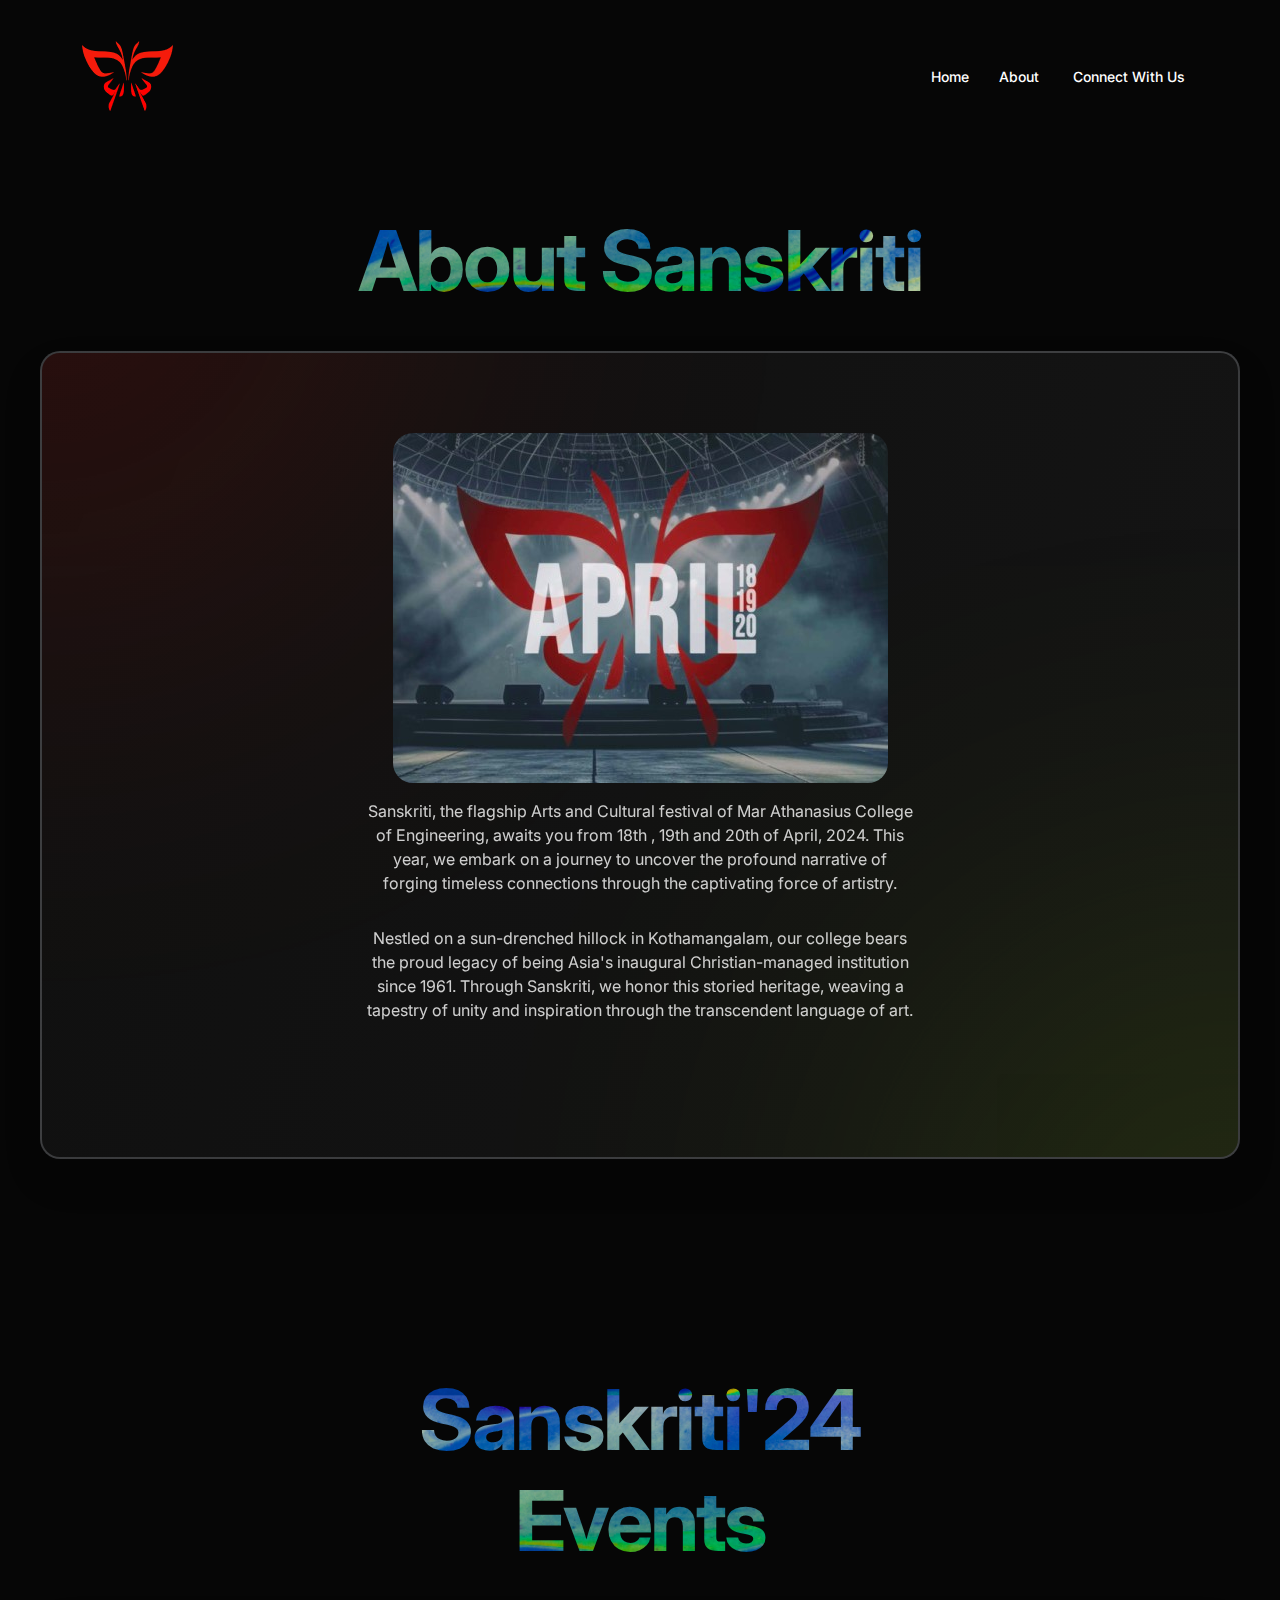
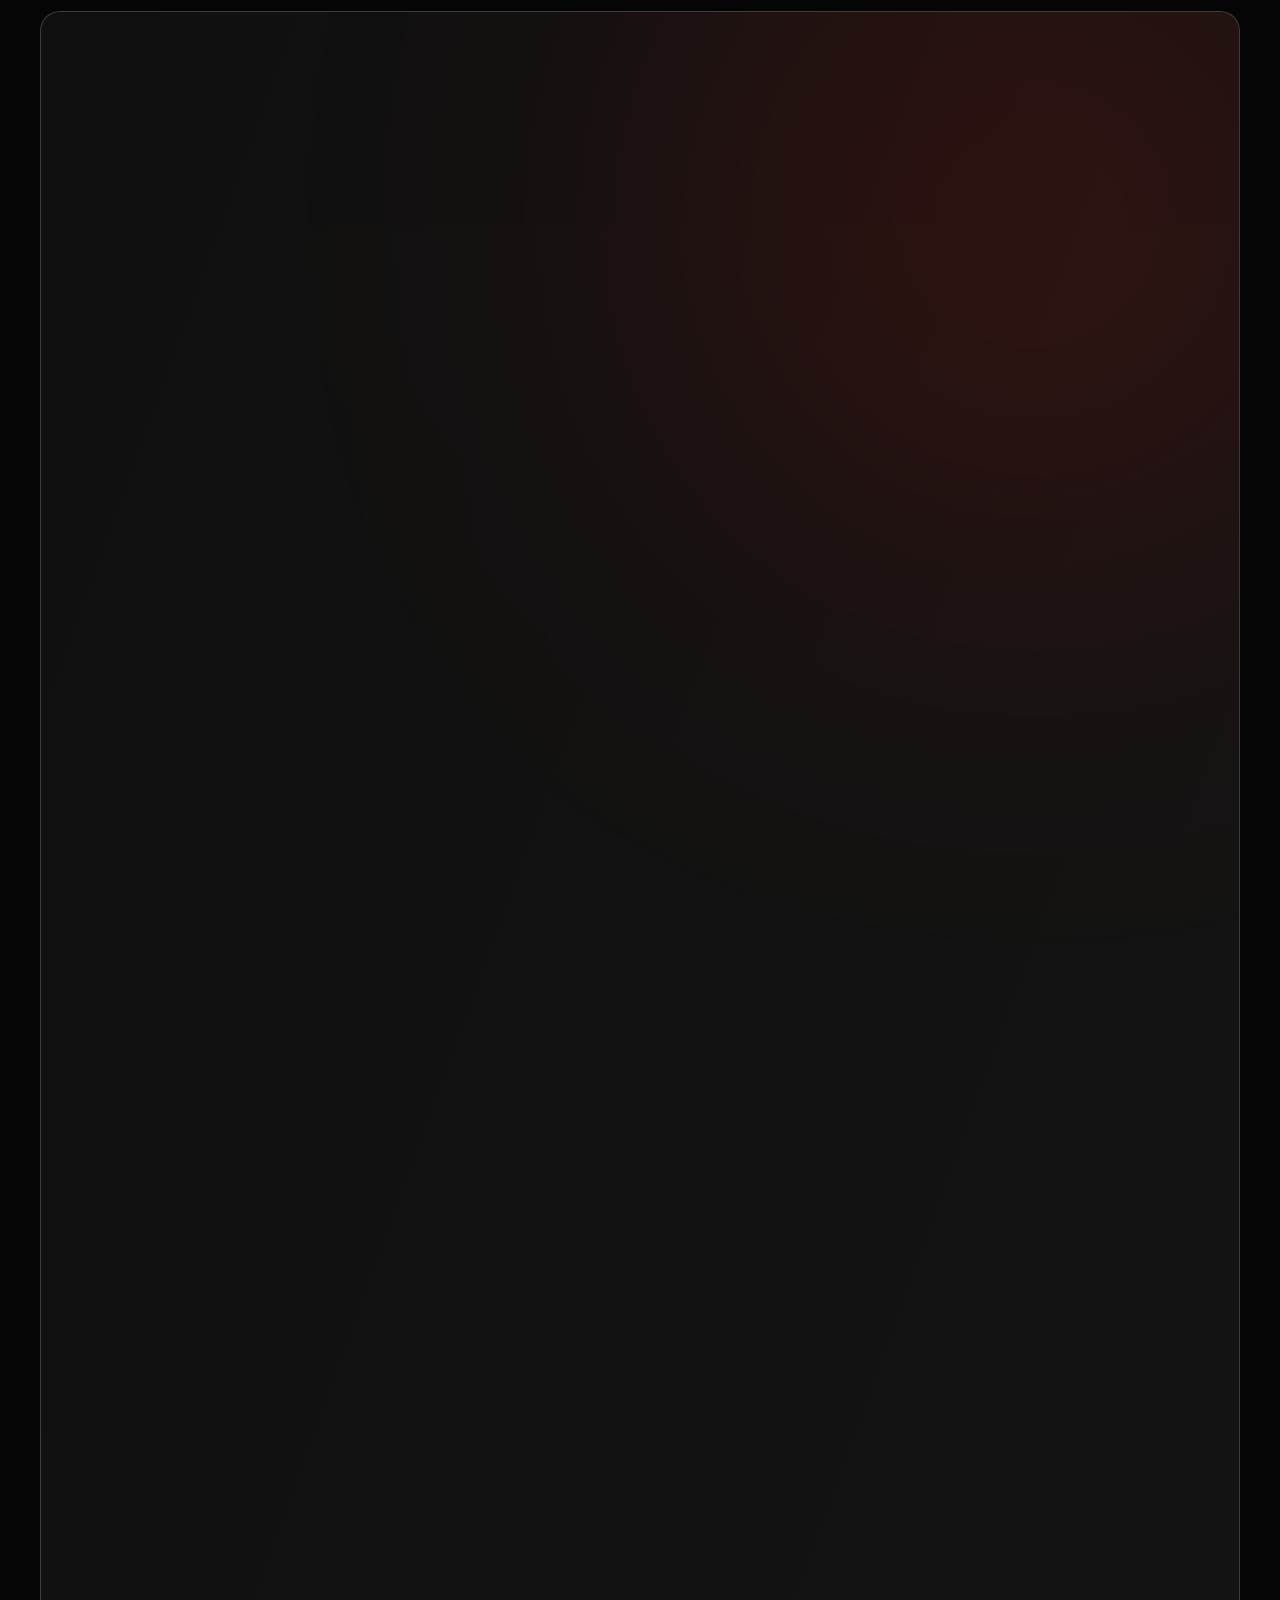
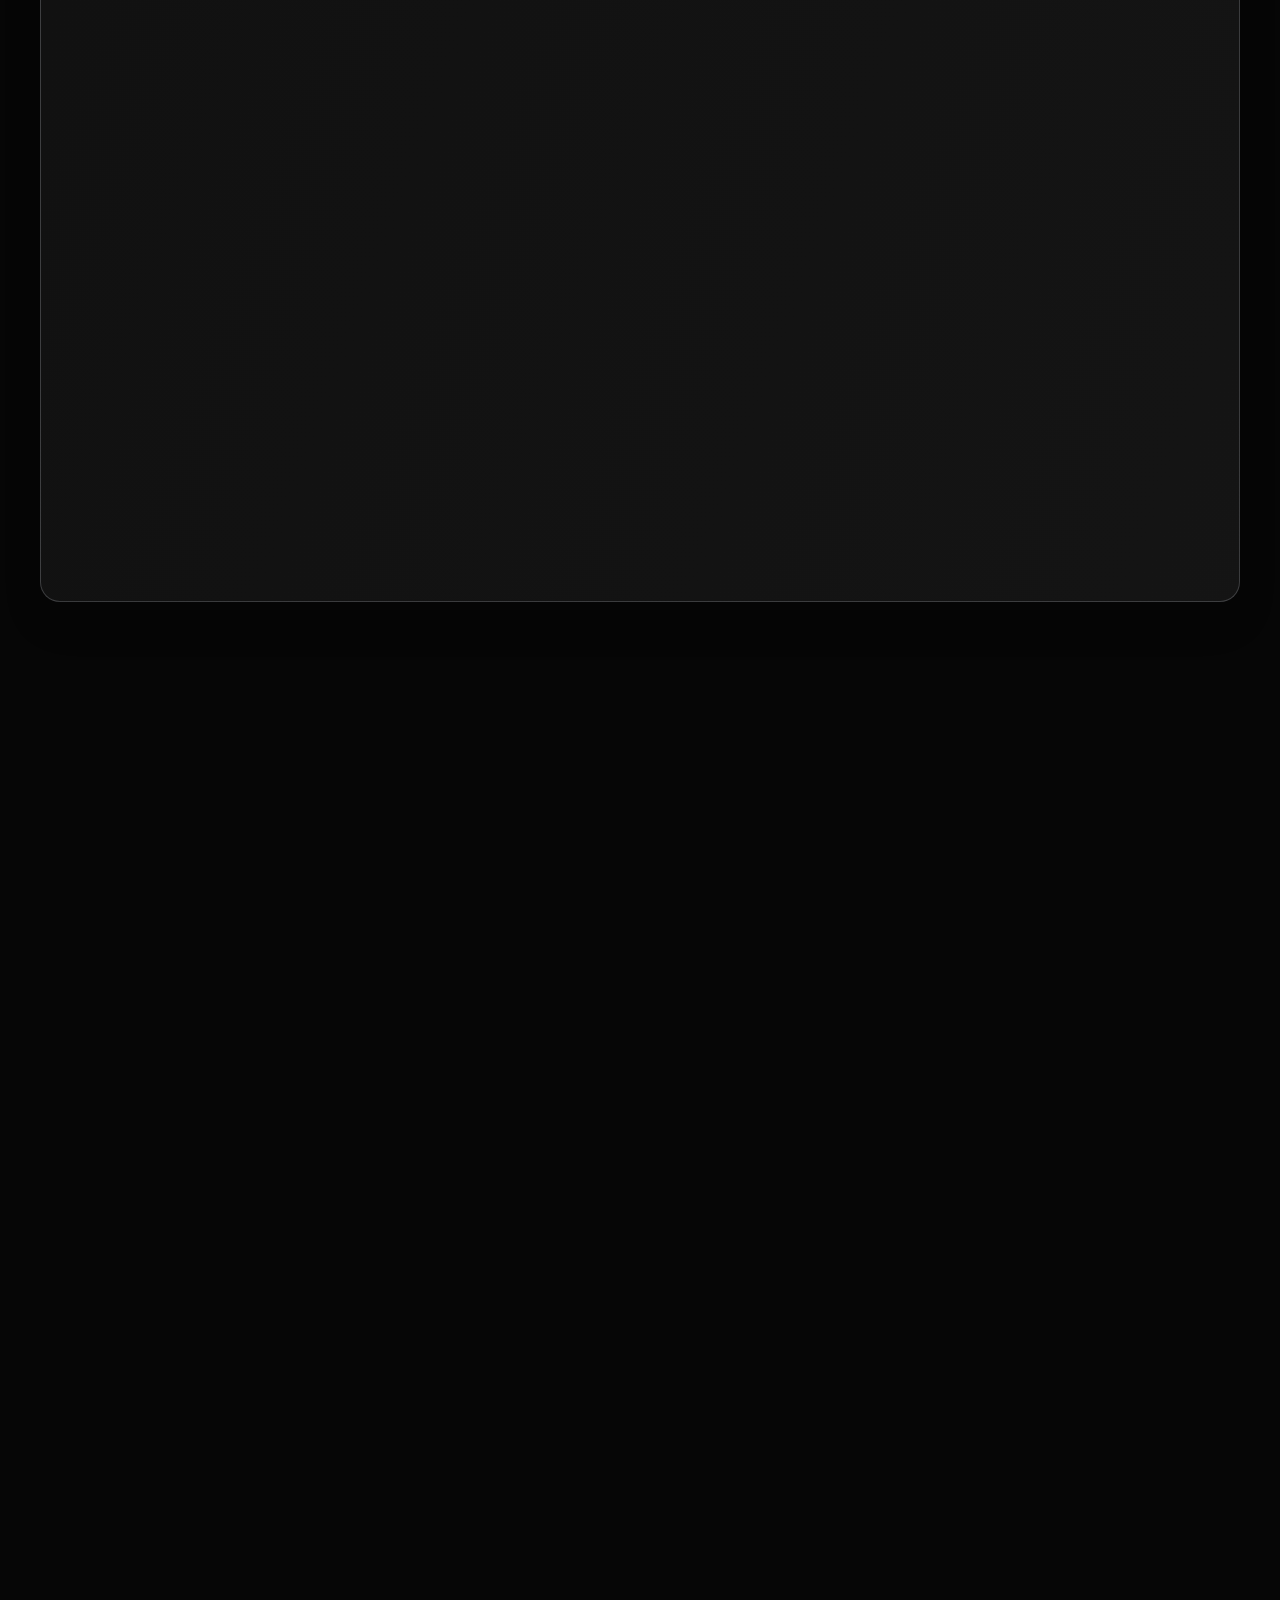
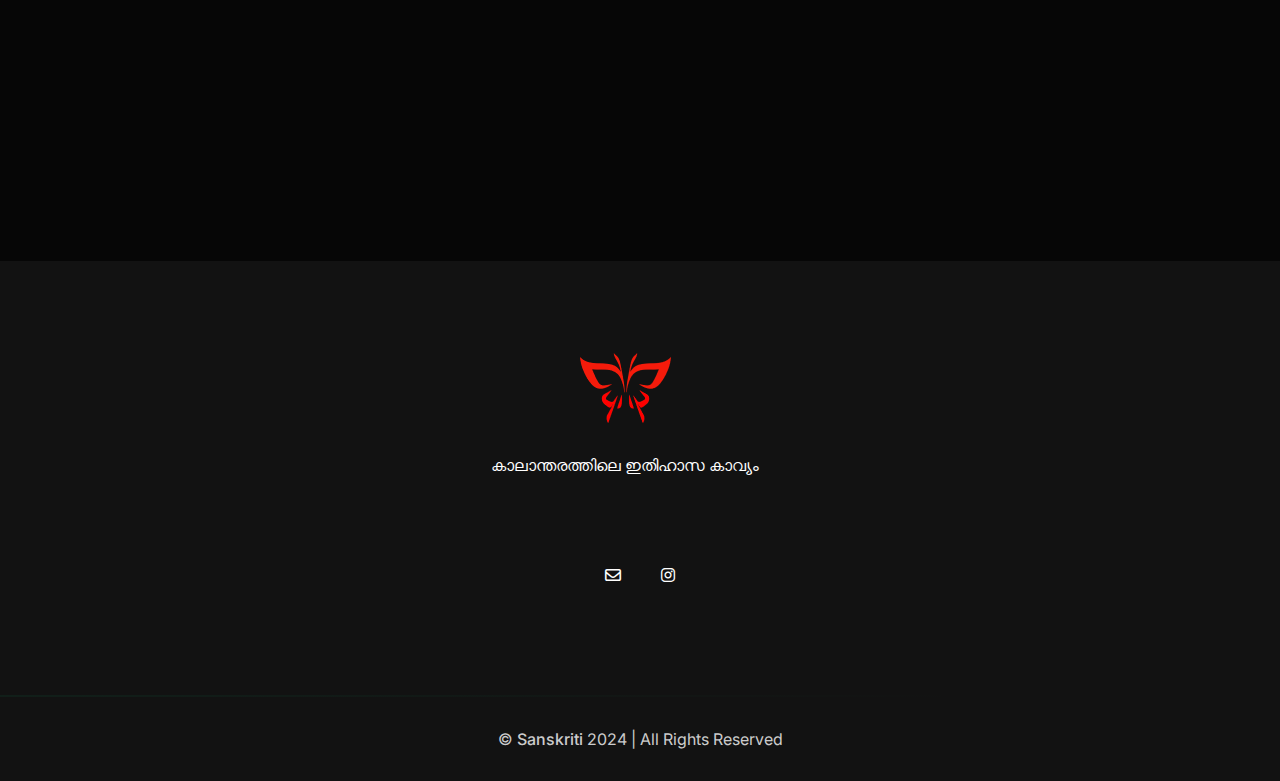
==== events/index.html @ dd490fbf "update alai" ====
<!DOCTYPE html><html dir="ltr" lang="zxx"><head>
    <meta name="viewport" content="width=device-width,initial-scale=1.0">
    <meta charset="utf-8">

    <title>Sanskriti'24</title>

    <link rel="icon" type="image/png" href="images/favicon-32.png">

    <link rel="apple-touch-icon" href="images/favicon-32.png">

    <link rel="preconnect" href="https://fonts.googleapis.com">
    <link rel="preconnect" href="https://fonts.gstatic.com" crossorigin="">
    <link href="https://fonts.googleapis.com/css2?family=Inter:wght@400;500;600;700&amp;display=swap" rel="stylesheet">
    

    <link rel="stylesheet" href="css/bootstrap.min.css">
    <link rel="stylesheet" href="css/fontawesome.min.css">
    <link rel="stylesheet" href="css/magnific-popup.css">
    <link rel="stylesheet" href="css/slick.css">
    <link rel="stylesheet" href="css/meanmenu.css">
    <link rel="stylesheet" href="css/nice-select.css">
    <link rel="stylesheet" href="css/animate.css">
    <link rel="stylesheet" href="css/style.css">

    <!--[if lt IE 9]>
    <script src="https://oss.maxcdn.com/html5shiv/3.7.2/html5shiv.min.js"></script>
    <script src="https://oss.maxcdn.com/respond/1.4.2/respond.min.js"></script>
    <![endif]-->
</head>

<body>
<!-- Preloader Start !-->
<div id="preloader">
    <div id="preloader-status">
        <div class="preloader-ripple">
            <div></div>
            <div></div>
        </div>
    </div>
</div>
<!-- Preloader End !-->
<!-- Header Start !-->
<header class="header-area style-1">
    <!-- Header Nav Menu Start -->
    <div class="te-header-menu-area">
        <div class="container">
            <div class="row">
                <div class="col-xl-3 col-lg-3 col-md-6 col-6 d-flex align-items-center">
                    <div class="te-logo">
                        <a href="index.html" class="te-standard-logo">
                            <img src="images/logo.png" alt="logo">
                        </a>
                        <a href="index.html" class="te-sticky-logo">
                            <img src="images/logo.png" alt="logo">
                        </a>
                        <a href="index.html" class="te-retina-logo">
                            <img src="images/logo.png" alt="logo">
                        </a>
                    </div>
                </div>
                <div class="col-xl-9 col-lg-9 col-md-6 col-6 d-flex align-items-center justify-content-end">
                    <div class="te-menu d-inline-block">
                        <nav id="main-menu" class="te-main-menu">
                            <ul>
                                <li class=" active">
                                    <a href="../index.html">Home</a>
                                    <!--<ul>
                                        <li><a href="index.html">Home Page 1</a></li>
                                        <li><a href="index-2.html">Home Page 2</a></li>
                                    </ul>-->
                                </li>
                                <li><a href="#about">About </a></li>
                                
                                <li><a href="#footer">Connect with us</a></li>
                            </ul>
                        </nav>
                    </div>
                    <!-- Header Button Start 
                    <div class="te-header-btn">
                        <a href="#" class="te-cta-btn">Get a quote <i class="fa-solid fa-arrow-right"></i></a>
                        <a href="#" class="te-icon te-search-btn">
                            <i class="fa-light fa-magnifying-glass"></i>
                        </a>
                    </div>!-->
                    <!-- Header Button Start !-->
                    <!-- Mobile Menu Toggle Button Start -->
                    <div class="te-mobile-menu-bar d-lg-none text-end">
                        <a href="#" class="te-mobile-menu-toggle-btn"><i class="fal fa-bars"></i></a>
                    </div>
                    <!-- Mobile Menu Toggle Button End !-->
                </div>
            </div>
        </div>
    </div>
    <!-- Header Nav Menu End -->
</header>
<!-- Header End !-->
<!-- Menu sidebar Section Start -->
<div class="te-menu-sidebar-area">
    <div class="te-menu-sidebar-wrapper">
        <div class="te-menu-sidebar-close">
            <button class="te-menu-sidebar-close-btn" id="menu_sidebar_close_btn">
                <i class="fal fa-times"></i>
            </button>
        </div>
        <div class="te-menu-sidebar-content">
            <div class="te-menu-sidebar-logo">
                <a href="index.html">
                    <img src="images/logo.png" alt="logo">
                </a>
            </div>
            <div class="te-mobile-nav-menu"></div>
            <div class="te-menu-sidebar-content">
                <div class="te-menu-sidebar-single-widget">
                    <h5 class="te-menu-sidebar-title"></h5>
                    <!--<div class="te-header-contact-info">
                        <span><i class="fa-solid fa-location-dot"></i>6391 Elgin St. Celina, 10299</span>
                        <span><a href="mailto:info@example.com"><i class="fa-solid fa-envelope"></i>info@example.com</a> </span>
                        <span><a href="tel:+123-456-7890"><i class="fa-solid fa-phone"></i>+123-456-7890</a></span>
                    </div>
                    <div class="te-social-profile">
                        <a href="#"><i class="fa-brands fa-facebook-f"></i></a>
                        <a href="#"><i class="fa-brands fa-twitter"></i></a>
                        <a href="#"><i class="fa-brands fa-linkedin-in"></i></a>
                        <a href="#"><i class="fa-brands fa-youtube"></i></a>
                    </div>-->
                </div>
            </div>
        </div>
    </div>
</div>
<!-- Menu sidebar Section Start -->
<div class="te-body-overlay"></div>
    <!-- Banner Area Start !-->
    <div class="banner-area style-1">
        <div class="container">
            <div class="row">
                <div class="col-12">
                    <div class="te-banner-content">
                        <h1  id="about" class="gradient-title" style="background-image: url('images/title-bg.jpg');">About Sanskriti</h1>
                    </div>
                </div>
            </div>
            <!--<div class="row gy-5 banner-content-row">
                <div class="col-lg-8">
                    <div class="banner-image">
                        <img class="tilt-animate" src="images/image-1.jpg" alt="image">
                    </div>
                </div>
                <div class="col-lg-4  align-self-center">
                    <div class="banner-info-card style-1">
                        <div class="message-feature-card">
                            <div class="single-msg">
                                <div class="image">
                                    <img src="images/user-1.jpg" alt="image">
                                </div>
                                <span class="content">What can you do for me?</span>
                            </div>
                            <div class="single-msg">
                                <div class="image">
                                    <img src="images/user-2.jpg" alt="image">
                                </div>
                                <span class="content"> I can answer questions provide information &amp; any problem you have</span>
                            </div>
                            <div class="single-msg">
                                <div class="image">
                                    <img src="images/user-1.jpg" alt="image">
                                </div>
                                <span class="content">How does AI work?</span>
                            </div>
                        </div>
                        <div class="content-wrapper">
                            <p>It is a long established fact that a reader will be desn distracted by the readable content of a page when is looking at its layout</p>
                        </div>
                        <div class="btn-wrapper">
                            <a href="#" class="te-theme-btn blue-btn">Learn More <i class="fa fa-solid fa-arrow-right"></i></a>
                        </div>
                    </div>
                </div>
                <div class="blur-shape"></div>
            </div>-->
        </div>
    </div>
    <!-- Banner Area End !-->

 

 
    <!-- Newsletter Section Start-->
    <div class="subscribe-area style-1 wow animate__animated animate__flipInX animate__slow">
        <div class="circle-drop-shadow"></div>
        <div class="circle-drop-shadow two"></div>
        <div class="container">
            <div class="row">
                <div class="col-xl-6 col-lg-8 offset-xl-3 offset-lg-2">
                    <div class="te-section-title justify-content-center text-center">
                        <div class="te-section-content">
                            <!--<div class="short-title-wrapper">
                                <span class="short-title"></span>
                            </div>
                            <h2 class="title">Technology Making the <br> world a smaller</h2>-->
                            <div class="image-card">
                                <img class="tilt-animate" src="images/ss24.jpg" alt="image">       
                            </div>
                            <p>Sanskriti, the flagship Arts and Cultural festival of Mar Athanasius College of Engineering, 
                                awaits you from 18th , 19th and 20th of April, 2024. This year, we embark on a journey to uncover 
                                the profound narrative of forging timeless connections through the captivating force of artistry.</p>

                            <p>Nestled on a sun-drenched hillock in Kothamangalam, our college bears the proud legacy of being Asia's inaugural Christian-managed institution since 1961. Through Sanskriti, we honor this storied heritage, weaving a tapestry of unity and inspiration through the transcendent language of art.
                            </p>
                        </div>
                    </div>
                    
                </div>
            </div>
        </div>
    </div>
    <!-- Newsletter Section End-->

    <!-- Banner Area Start !-->
    <div class="banner-area style-1" id="events">
        <div class="container">
            <div class="row">
                <div class="col-12">
                    <div class="te-banner-content">
                        <h1 class="gradient-title" style="background-image: url('images/title-bg.jpg');">Sanskriti'24 <br> Events</h1>
                    </div>
                </div>
            </div>
            
        </div>
    </div>
    <!-- Banner Area End !-->

    
    <!-- Abour Area Start !-->
    <div class="about-feature-area">
        <div class="circle-drop-shadow"></div>
        <div class="container">
            <div class="row gy-4 align-items-center">

                <div class="col-lg-6 order-2 order-lg-1 wow animate__animated animate__slideInLeft animate__slow">
                    <div class="about-us-card">
                        <div class="te-section-title">
                            <div class="te-section-content">
                                <div class="short-title-wrapper">
                                    <!--<span class="short-title"></span>-->
                                </div>
                                <h2 class="title text-center" id="arang">Arang</h2>
                                <p>Arang, the Inter College Kalotsav, is a vibrant celebration of our rich heritage and diverse talents. 
                                    From traditional rhythms to contemporary expressions, it's a stage where creativity thrives. Amidst applause-filled auditoriums, 
                                    Arang honors our cultural authenticity, weaving magic that resonates with both the past and the future.</p>
                                    <!-- HTML !-->
                                    <button class="button-29" role="button"><a href="arang.html">Know More</a></button>
                            </div>
                        </div>
                        <!--<div class="te-list-item-wrapper">
                            <div class="te-list-item">
                                <div class="icon">
                                      <img src="images/icon-1.png" alt="icon">  
                                </div>
                                <span class="text">OUR HISTORY</span>
                            </div>
                            <div class="te-list-item">
                                <div class="icon">
                                      <img src="images/icon-2.png" alt="icon">  
                                </div>
                                <span class="text">OUR VISION</span>
                            </div>
                        </div>-->
                    </div>
                </div>
                <div class="col-lg-6 col-xl-5  offset-xl-1 order-1 order-lg-2 wow animate__animated animate__zoomIn animate__slow">
                    <div class="image-card">
                        <img class="tilt-animate" src="images/arang/arang.webp" alt="image">       
                    </div>
                </div>
            </div>
            <div class="row gy-4 align-items-center mt-30">
                <div class="col-lg-6 col-xl-5 wow animate__animated animate__zoomIn animate__slow">
                    <div class="image-card">
                        <img class="tilt-animate" src="images/alai.webp" alt="image">       
                    </div>
                </div>
                <div class="col-lg-6 col-xl-6 offset-xl-1 wow animate__animated animate__slideInRight animate__slower">
                    <div class="te-section-title">
                        <div class="te-section-content">
                            <div class="short-title-wrapper">
                                <!--<span class="short-title"></span>-->
                            </div>
                            <h2 class="title text-center" id="alai">Alai</h2>
                            <p>Alai'24 , where waves of creativity crash against the shores of diversity. From vibrant art shows 
                                to eclectic flea markets, Alai is a celebration of artistic expression and thrift culture, inviting 
                                all to join in the colorful tapestry of life.</p>
                                <!-- HTML !-->
                                <button class="button-29" role="button"><a href="alai.html">Know More</a></button>
                        </div>
                    </div>
                </div>
            </div>
            <div class="row gy-4 align-items-center mt-30">

                <div class="col-lg-6 order-2 order-lg-1 wow animate__animated animate__slideInLeft animate__slow">
                    <div class="te-section-title">
                        <div class="te-section-content">
                            <div class="short-title-wrapper">
                                <!--<span class="short-title"></span>-->
                            </div>
                            <h2 class="title text-center" id="drishyam">Drishyam</h2>
                            <p>At Sanskriti '24, Drishyam is a captivating film festival, a time capsule celebrating cinema's power. 
                                From nostalgic monochrome to vibrant present and speculative futures, it freezes cultural moments. 
                                Through black and white frames, storytellers bridge time, offering a journey through history, present, and the uncharted future. 
                                Drishyam isn't just a festival; it's a living chronicle, capturing humanity's essence through cinematic magic.</p>
                                <!-- HTML !-->
                                <button class="button-29" role="button"><a href="drishyam.html">Know More</a></button>


                        </div>
                    </div>
                </div>
                <div class="col-lg-6 col-xl-5  offset-xl-1 order-1 order-lg-2 wow animate__animated animate__zoomIn animate__slow">
                    <div class="image-card">
                        <img class="tilt-animate" src="images/drish2.jpg" alt="image">       
                    </div>
                </div>
            </div>
            <div class="row gy-4 align-items-center mt-30">
                <div class="col-lg-6 col-xl-5 wow animate__animated animate__zoomIn animate__slow">
                    <div class="image-card">
                        <img class="tilt-animate" src="images/jalakam2.jpg" alt="image">       
                    </div>
                </div>
                <div class="col-lg-6 col-xl-6 offset-xl-1 wow animate__animated animate__slideInRight animate__slower">
                    <div class="te-section-title">
                        <div class="te-section-content">
                            <div class="short-title-wrapper">
                                <!--<span class="short-title"></span>-->
                            </div>
                            <h2 class="title text-center" id="jalakam">Jalakam</h2>
                            <p>At the gentle touch of their fingertips and the warmth in their eyes lies a treasure trove of untold stories, 
                                brimming with resilience and creativity. Jalakam, a celebration of their passion and uniqueness, shines as a
                                 beacon of inclusivity and empowerment. This social event, organized by NSS, embodies the spirit of acceptance and support 
                                for differently-abled individuals, fostering a community where diversity is celebrated and every voice is heard.</p>
                                <!-- HTML !-->
                            <button class="button-29" role="button"><a href="jalakam.html">Know More</a></button>


                        </div>
                    </div>
                </div>
            </div>
            <div class="row gy-4 align-items-center mt-30">

                <div class="col-lg-6 order-2 order-lg-1 wow animate__animated animate__slideInLeft animate__slow">
                    <div class="te-section-title">
                        <div class="te-section-content">
                            <div class="short-title-wrapper">
                                <!--<span class="short-title"></span>-->
                            </div>
                            <h2 class="title text-center" id="Inter">Inter events</h2>
                            <p></p>
                                <!-- HTML !-->
                                <button class="button-29" role="button"><a href="inter.html">Know More</a></button>


                        </div>
                    </div>
                </div>
                <div class="col-lg-6 col-xl-5  offset-xl-1 order-1 order-lg-2 wow animate__animated animate__zoomIn animate__slow">
                    <div class="image-card">
                        <img class="tilt-animate" src="images/inter - Copy.jpg" alt="image">       
                    </div>
                </div>
            </div>
        </div>
    </div>
    <!-- Abour Area End !-->
    <!-- Latest Service Area Start !-->
    <div class="latest-service-area style-1">
        <div class="container">
            <!-- Section Title Start -->
            <div class="row">
                <div class="col-12 wow animate__animated animate__slideInDown animate__slow">
                    <div class="te-section-title justify-content-center text-center">
                        <div class="te-section-content">
                            <div class="short-title-wrapper">
                                <span class="short-title" id="other">Other</span>
                            </div>
                            <h2 class="title">Events</h2>
                        </div>
                    </div>
                </div>
            </div>
            <!-- Section Title End -->
            <div class="row">
                <div class="col-12">
                    <div class="latest-service-wrapper">
                        <div class="latest-service-card wow animate__animated animate__fadeInUp animate__faster">
                            <div class="circle-drop-shadow"></div>

                            <div class="content-wrapper">
                                <div class="icon">
                                    <img src="images/cho.gif" alt="icon">
                                </div>
                                <div class="title-wrapper">
                                    <h3 class="title"><a href="#">ChoreoNite</a></h3>
                                </div>
                                <div class="content">
                                    <p>Sanskriti'24 is thrilled to present CHOREO NITE, where the beats resonate and the
                                         dance floor ignites with unmatched fervor! Brace yourselves for an unforgettable evening as top-notch 
                                        crews from all corners of the nation vie for the spotlight and accolades.
                                         Gather your squad, hit the floor, and let's dance the night away!"</p>
                                </div>
                            </div>
                            <a href="https://yepdesk.com/choreo-nite2" class="btn-wrapper">
                                <svg xmlns="http://www.w3.org/2000/svg" width="67" height="16" viewBox="0 0 67 16" fill="none">
        <path d="M66.7071 8.70711C67.0976 8.31658 67.0976 7.68342 66.7071 7.29289L60.3431 0.928932C59.9526 0.538408 59.3195 0.538408 58.9289 0.928932C58.5384 1.31946 58.5384 1.95262 58.9289 2.34315L64.5858 8L58.9289 13.6569C58.5384 14.0474 58.5384 14.6805 58.9289 15.0711C59.3195 15.4616 59.9526 15.4616 60.3431 15.0711L66.7071 8.70711ZM0 9H66V7H0L0 9Z" fill="#f51b0b"></path>
        </svg>
                            </a>                          
                        </div>
                        <div class="latest-service-card wow animate__animated animate__fadeInUp animate__fast">
                            <div class="circle-drop-shadow"></div>
                            <div class="content-wrapper">
                                <div class="icon">
                                    <img src="images/diva.gif" alt="icon">
                                </div>
                                <div class="title-wrapper">
                                    <h3 class="title"><a href="#">Diva Night</a></h3>
                                </div>
                                <div class="content">
                                    <p>Get ready for DIVA NIGHT, the ultimate fashion showdown presented by DIVAAT, our exclusive fashion club! 
                                        It's your chance to shine on the runway and compete 
                                        for the title of the most stylish diva. Join us for an evening of glamour, 
                                        creativity, and fierce competition at Sanskriti '24's DIVA NIGHT.</p>
                                </div>
                            </div>
                            <a href="#" class="btn-wrapper">
                                <svg xmlns="http://www.w3.org/2000/svg" width="67" height="16" viewBox="0 0 67 16" fill="none">
            <path d="M66.7071 8.70711C67.0976 8.31658 67.0976 7.68342 66.7071 7.29289L60.3431 0.928932C59.9526 0.538408 59.3195 0.538408 58.9289 0.928932C58.5384 1.31946 58.5384 1.95262 58.9289 2.34315L64.5858 8L58.9289 13.6569C58.5384 14.0474 58.5384 14.6805 58.9289 15.0711C59.3195 15.4616 59.9526 15.4616 60.3431 15.0711L66.7071 8.70711ZM0 9H66V7H0L0 9Z" fill="#f51b0b"></path>
            </svg>
                            </a>
                            
                        </div>
                        <div class="latest-service-card wow animate__animated animate__fadeInUp animate__slow">
                            <div class="circle-drop-shadow"></div>
                            <div class="content-wrapper">
                                <div class="icon">
                                    <img src="images/band.gif" alt="icon">
                                </div>
                                <div class="title-wrapper">
                                    <h3 class="title"><a href="#">Band War</a></h3>
                                </div>
                                <div class="content">
                                    <p>Mace Music Club presents 'Sound Clash', where the rhythm pulses and the stage comes alive with electrifying energy! 
                                        Get ready for an epic showdown at the Battle of Bands, where the finest musical talents from far and wide 
                                        converge to compete for glory and recognition. Round 
                                        up your bandmates, tune your instruments, and get ready to rock the crowd as we groove through an 
                                        electrifying night of music like never before!</p>
                                </div>
                            </div>
                            <a href="https://www.yepdesk.com/battle-of-band" class="btn-wrapper">
                                <svg xmlns="http://www.w3.org/2000/svg" width="67" height="16" viewBox="0 0 67 16" fill="none">
                <path d="M66.7071 8.70711C67.0976 8.31658 67.0976 7.68342 66.7071 7.29289L60.3431 0.928932C59.9526 0.538408 59.3195 0.538408 58.9289 0.928932C58.5384 1.31946 58.5384 1.95262 58.9289 2.34315L64.5858 8L58.9289 13.6569C58.5384 14.0474 58.5384 14.6805 58.9289 15.0711C59.3195 15.4616 59.9526 15.4616 60.3431 15.0711L66.7071 8.70711ZM0 9H66V7H0L0 9Z" fill="#f51b0b"></path>
                </svg>
                            </a>
                            
                        </div>
                        
                    </div>
                </div>
            </div>
        </div>
    </div>
    
    

    <!--- Start Footer !-->
    <footer class="footer style-1" id="footer">
        <div class="te-footer-sec">
            <div class="container">
                <div class="row gy-5 text-center">
                    <div class="col-xl-12 col-lg-12 col-md-12 te-footer-widget-wrapper">
                        <div class="te-footer-widget">
                            <div class="te-footer-widget-info">
                                <div class="te-footer-logo">
                                    <a href="index.html"><img src="images/logo.png" alt="Footer Logo"></a>
                                </div>
                                <p>കാലാന്തരത്തിലെ ഇതിഹാസ കാവ്യം</p>
                            </div>
                            <div class="te-social-profile">
                                <!--<a href="#"><i class="fa-brands fa-facebook-f"></i></a>
                                <a href="#"><i class="fa-brands fa-twitter"></i></a>-->
                                <a href="mailto:sanskriti@mace.ac.in"><i class="fa-regular fa-envelope"></i></a>
                                <a href="https://www.instagram.com/sanskriti.mace/"><i class="fa-brands fa-instagram"></i></a>
                            </div>
                        </div>
                    </div>
                    
                    

                                    
                   
                </div>
            </div>
        </div>
        <div class="footer-bottom-area">
            <div class="container">
                <div class="row text-center">
                    <div class="col-12">
                        <div class="te-footer-bottom-wrapper" style="justify-content: space-around">
                            <div class="te-copyright-text">
                                <p>© <a href="#">Sanskriti</a> 2024 | All Rights Reserved</p>
                            </div>
                            
                        </div>
                    </div>
                </div>
            </div>
        </div>
    </footer>
    <!--- End Footer !-->
    <!-- Scroll Up Section Start -->
	<div class="progress-wrap">
		<svg class="progress-circle svg-content" width="100%" height="100%" viewBox="-1 -1 102 102">
			<path d="M50,1 a49,49 0 0,1 0,98 a49,49 0 0,1 0,-98"></path>
		</svg>
	</div>
    <!-- Scroll Up Section End -->
    <script src="js/jquery.min.js"></script>
    <script src="js/bootstrap.min.js"></script>
    <script src="js/jquery.nice-select.min.js"></script>
    <script src="js/slick.min.js"></script>
    <script src="js/jquery.counterup.min.js"></script>
    <script src="js/waypoints.js"></script>
    <script src="js/jquery.meanmenu.min.js"></script>
    <script src="js/jquery.magnific-popup.min.js"></script>
    <script src="js/inview.min.js"></script>
    <script src="js/wow.js"></script>
    <script src="js/tilt.jquery.js"></script>
    <script src="js/isotope.min.js"></script>
    <script src="js/scrolltotop.min.js"></script>
    <script src="js/plugins.js"></script>
    <script src="js/custom.js"></script>


</body></html>
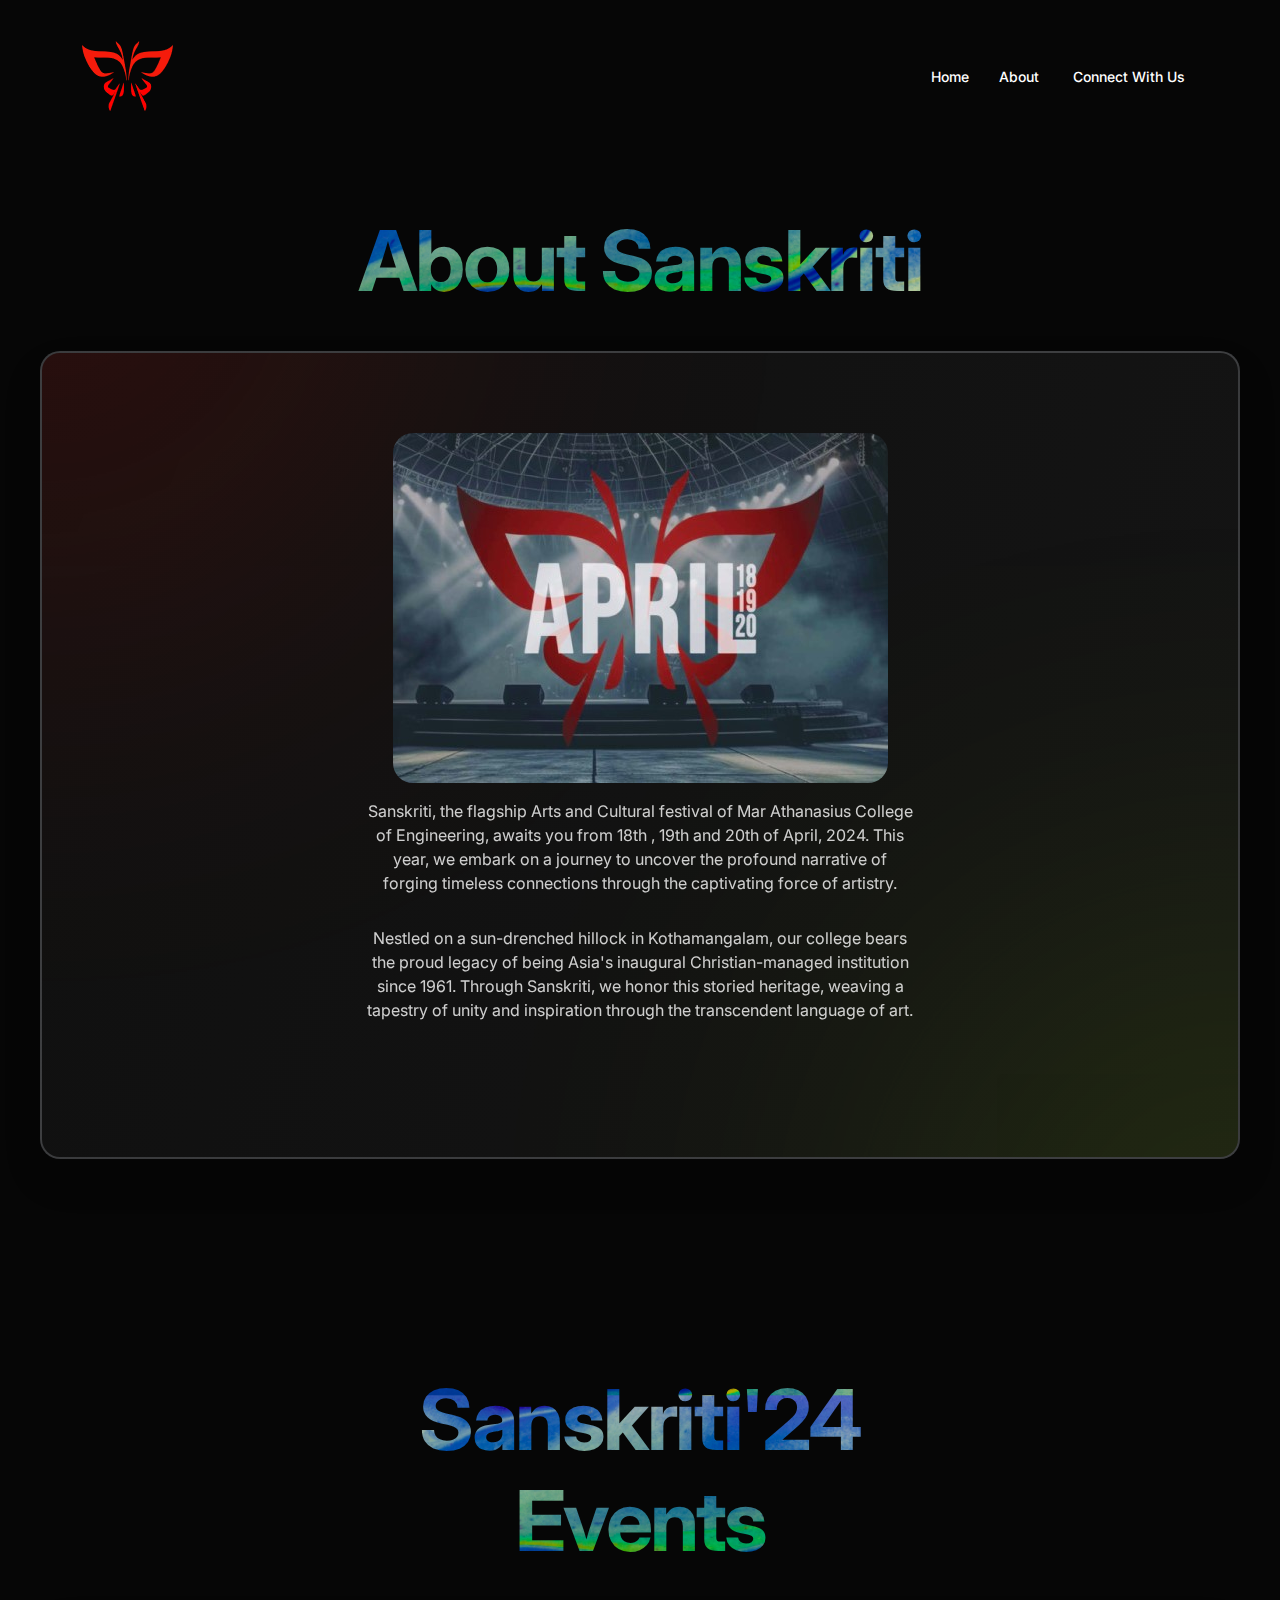
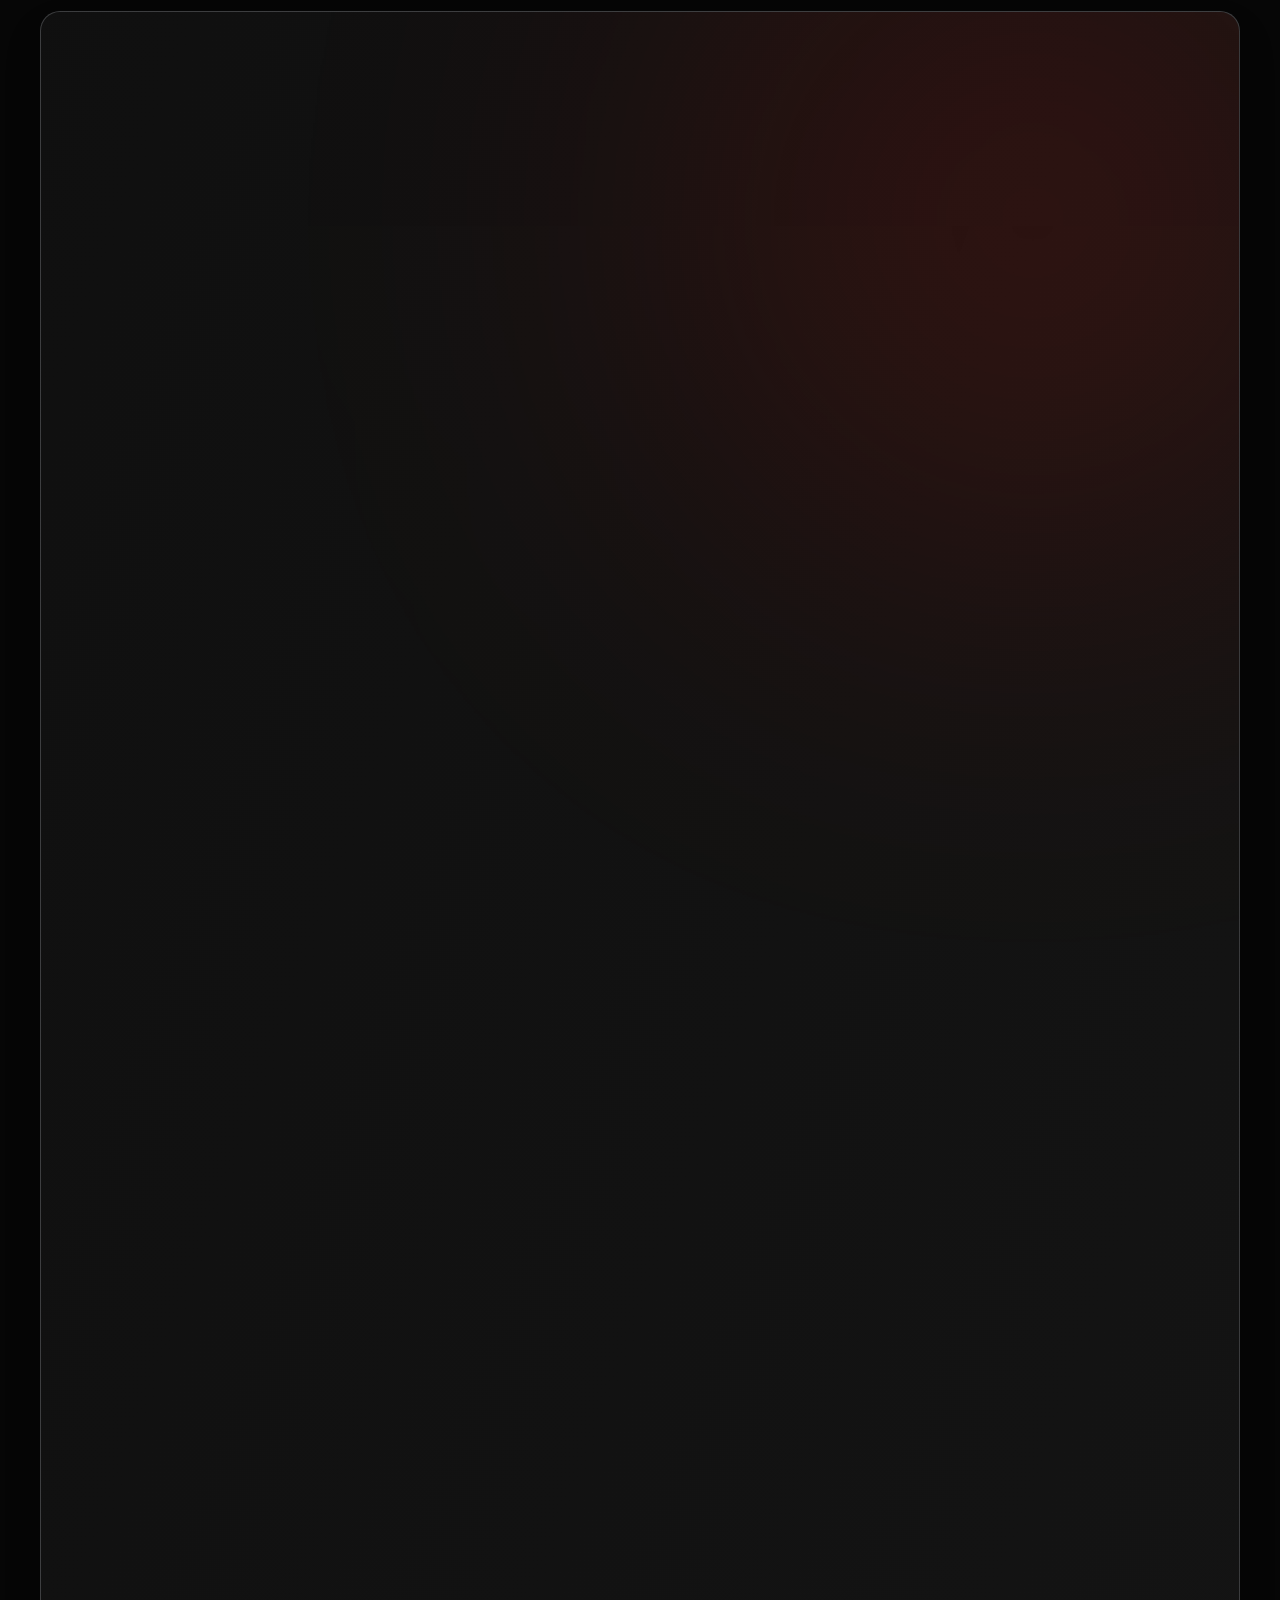
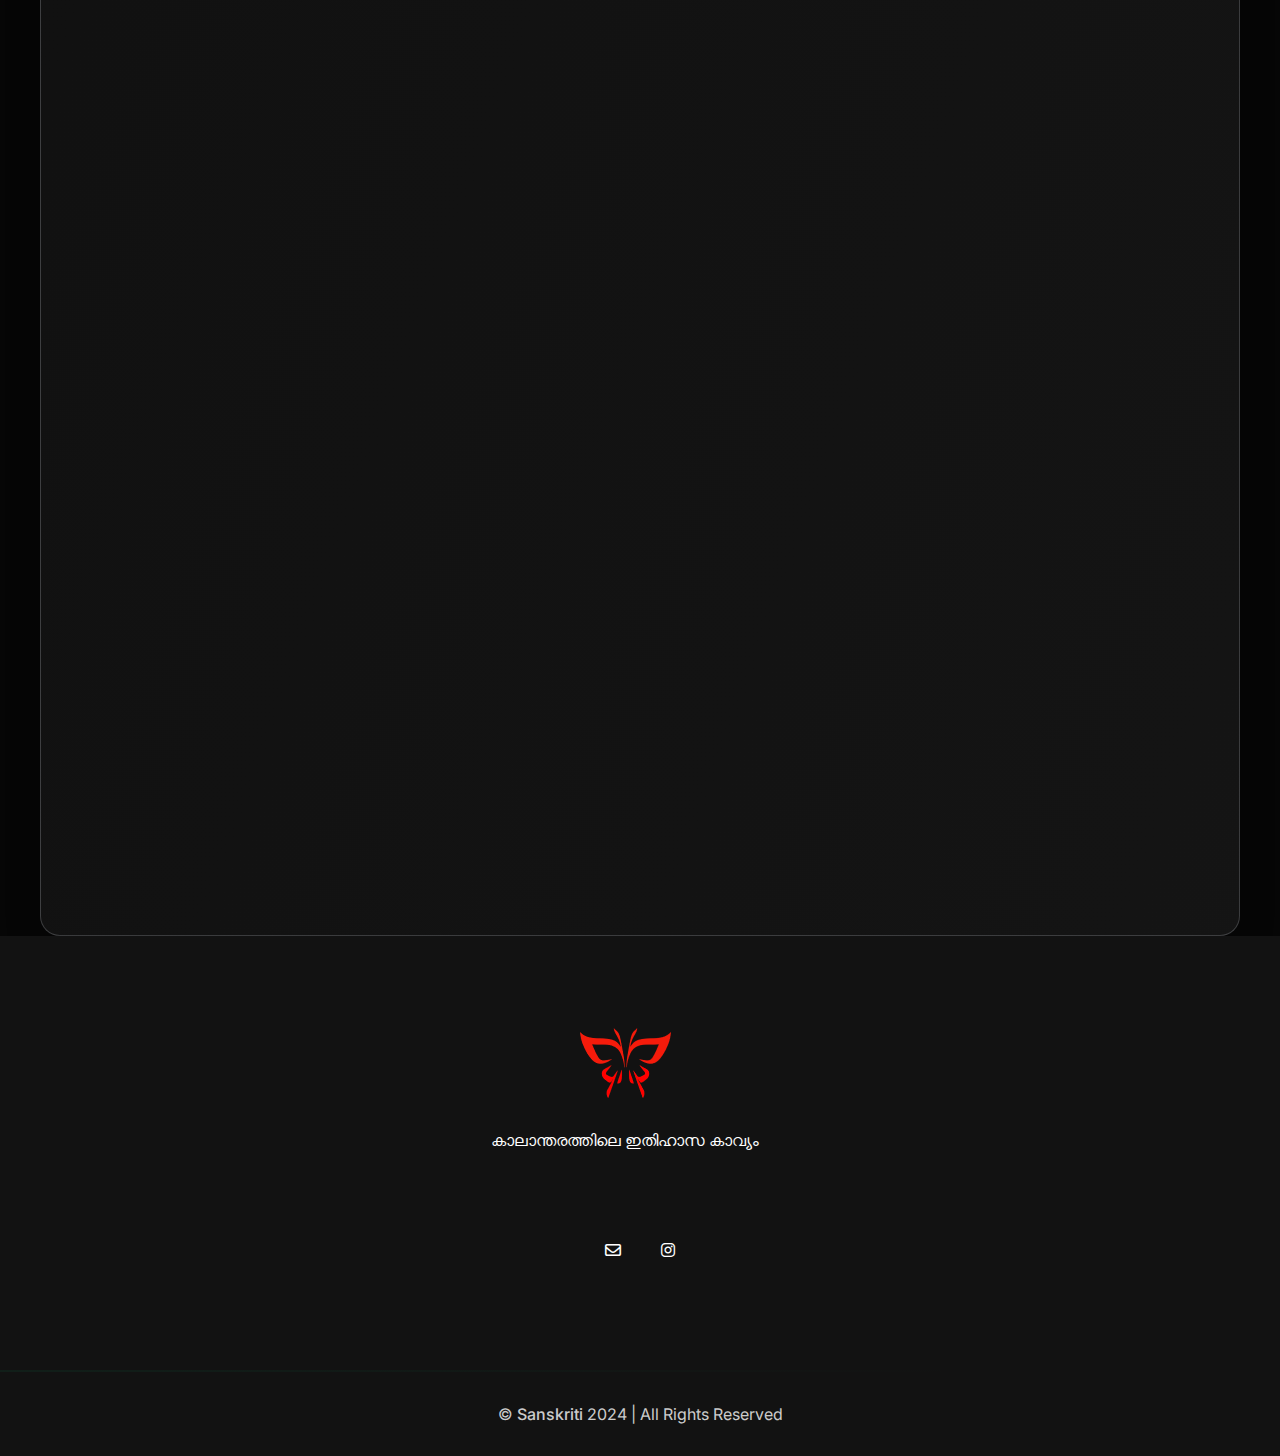
==== commit 95f7bb6f: "edits" ====
--- a/events/index.html
+++ b/events/index.html
@@ -22,6 +22,7 @@
     <link rel="stylesheet" href="css/animate.css">
     <link rel="stylesheet" href="css/style.css">
 
+    <script defer src="https://umami.rithask.win/script.js" data-website-id="fbda2e97-6108-4f42-a20e-2ec672d45072"></script>
     <!--[if lt IE 9]>
     <script src="https://oss.maxcdn.com/html5shiv/3.7.2/html5shiv.min.js"></script>
     <script src="https://oss.maxcdn.com/respond/1.4.2/respond.min.js"></script>
@@ -320,14 +321,14 @@
                 </div>
                 <div class="col-lg-6 col-xl-5  offset-xl-1 order-1 order-lg-2 wow animate__animated animate__zoomIn animate__slow">
                     <div class="image-card">
-                        <img class="tilt-animate" src="images/drish2.jpg" alt="image">       
+                        <img class="tilt-animate" src="images/drishyam.webp" alt="image">       
                     </div>
                 </div>
             </div>
             <div class="row gy-4 align-items-center mt-30">
                 <div class="col-lg-6 col-xl-5 wow animate__animated animate__zoomIn animate__slow">
                     <div class="image-card">
-                        <img class="tilt-animate" src="images/jalakam2.jpg" alt="image">       
+                        <img class="tilt-animate" src="images/jaalakam.webp" alt="image">       
                     </div>
                 </div>
                 <div class="col-lg-6 col-xl-6 offset-xl-1 wow animate__animated animate__slideInRight animate__slower">
@@ -357,7 +358,7 @@
                             <div class="short-title-wrapper">
                                 <!--<span class="short-title"></span>-->
                             </div>
-                            <h2 class="title text-center" id="Inter">Inter events</h2>
+                            <h2 class="title text-center" id="inter">Inter events</h2>
                             <p></p>
                                 <!-- HTML !-->
                                 <button class="button-29" role="button"><a href="inter.html">Know More</a></button>
@@ -372,14 +373,36 @@
                     </div>
                 </div>
             </div>
+            <div class="row gy-4 align-items-center mt-30">
+                <div class="col-lg-6 col-xl-5 wow animate__animated animate__zoomIn animate__slow">
+                    <div class="image-card">
+                        <img class="tilt-animate" src="images/intra.jpg" alt="image">       
+                    </div>
+                </div>
+                <div class="col-lg-6 col-xl-6 offset-xl-1 wow animate__animated animate__slideInRight animate__slower">
+                    <div class="te-section-title">
+                        <div class="te-section-content">
+                            <div class="short-title-wrapper">
+                                <!--<span class="short-title"></span>-->
+                            </div>
+                            <h2 class="title text-center" id="intra">Intra Events</h2>
+                            <p></p>
+                                <!-- HTML !-->
+                            <button class="button-29" role="button"><a href="intra.html">Know More</a></button>
+
+
+                        </div>
+                    </div>
+                </div>
+            </div>
         </div>
     </div>
     <!-- Abour Area End !-->
     <!-- Latest Service Area Start !-->
-    <div class="latest-service-area style-1">
-        <div class="container">
+    <!--<div class="latest-service-area style-1">
+        <div class="container">-->
             <!-- Section Title Start -->
-            <div class="row">
+            <!--<div class="row">
                 <div class="col-12 wow animate__animated animate__slideInDown animate__slow">
                     <div class="te-section-title justify-content-center text-center">
                         <div class="te-section-content">
@@ -390,9 +413,9 @@
                         </div>
                     </div>
                 </div>
-            </div>
+            </div>-->
             <!-- Section Title End -->
-            <div class="row">
+            <!--<div class="row">
                 <div class="col-12">
                     <div class="latest-service-wrapper">
                         <div class="latest-service-card wow animate__animated animate__fadeInUp animate__faster">
@@ -465,12 +488,59 @@
                             </a>
                             
                         </div>
+                        <div class="latest-service-card wow animate__animated animate__fadeInUp animate__slow">
+                            <div class="circle-drop-shadow"></div>
+                            <div class="content-wrapper">
+                                <div class="icon">
+                                    <img src="images/muc.gif" alt="icon">
+                                </div>
+                                <div class="title-wrapper">
+                                    <h3 class="title"><a href="#">Model United Coorporations</a></h3>
+                                </div>
+                                <div class="content">
+                                    <p>Mace Music Club presents 'Sound Clash', where the rhythm pulses and the stage comes alive with electrifying energy! 
+                                        Get ready for an epic showdown at the Battle of Bands, where the finest musical talents from far and wide 
+                                        converge to compete for glory and recognition. Round 
+                                        up your bandmates, tune your instruments, and get ready to rock the crowd as we groove through an 
+                                        electrifying night of music like never before!</p>
+                                </div>
+                            </div>
+                            <a href="https://www.yepdesk.com/battle-of-band" class="btn-wrapper">
+                                <svg xmlns="http://www.w3.org/2000/svg" width="67" height="16" viewBox="0 0 67 16" fill="none">
+                <path d="M66.7071 8.70711C67.0976 8.31658 67.0976 7.68342 66.7071 7.29289L60.3431 0.928932C59.9526 0.538408 59.3195 0.538408 58.9289 0.928932C58.5384 1.31946 58.5384 1.95262 58.9289 2.34315L64.5858 8L58.9289 13.6569C58.5384 14.0474 58.5384 14.6805 58.9289 15.0711C59.3195 15.4616 59.9526 15.4616 60.3431 15.0711L66.7071 8.70711ZM0 9H66V7H0L0 9Z" fill="#f51b0b"></path>
+                </svg>
+                            </a>
+                            
+                        </div>\<div class="latest-service-card wow animate__animated animate__fadeInUp animate__slow">
+                            <div class="circle-drop-shadow"></div>
+                            <div class="content-wrapper">
+                                <div class="icon">
+                                    <img src="images/quiz.gif" alt="icon">
+                                </div>
+                                <div class="title-wrapper">
+                                    <h3 class="title"><a href="#">Prathibha - Quiz</a></h3>
+                                </div>
+                                <div class="content">
+                                    <p>Mace Music Club presents 'Sound Clash', where the rhythm pulses and the stage comes alive with electrifying energy! 
+                                        Get ready for an epic showdown at the Battle of Bands, where the finest musical talents from far and wide 
+                                        converge to compete for glory and recognition. Round 
+                                        up your bandmates, tune your instruments, and get ready to rock the crowd as we groove through an 
+                                        electrifying night of music like never before!</p>
+                                </div>
+                            </div>
+                            <a href="https://www.yepdesk.com/quiz-competition4" class="btn-wrapper">
+                                <svg xmlns="http://www.w3.org/2000/svg" width="67" height="16" viewBox="0 0 67 16" fill="none">
+                <path d="M66.7071 8.70711C67.0976 8.31658 67.0976 7.68342 66.7071 7.29289L60.3431 0.928932C59.9526 0.538408 59.3195 0.538408 58.9289 0.928932C58.5384 1.31946 58.5384 1.95262 58.9289 2.34315L64.5858 8L58.9289 13.6569C58.5384 14.0474 58.5384 14.6805 58.9289 15.0711C59.3195 15.4616 59.9526 15.4616 60.3431 15.0711L66.7071 8.70711ZM0 9H66V7H0L0 9Z" fill="#f51b0b"></path>
+                </svg>
+                            </a>
+                            
+                        </div>
                         
                     </div>
                 </div>
             </div>
         </div>
-    </div>
+    </div>-->
     
     
 
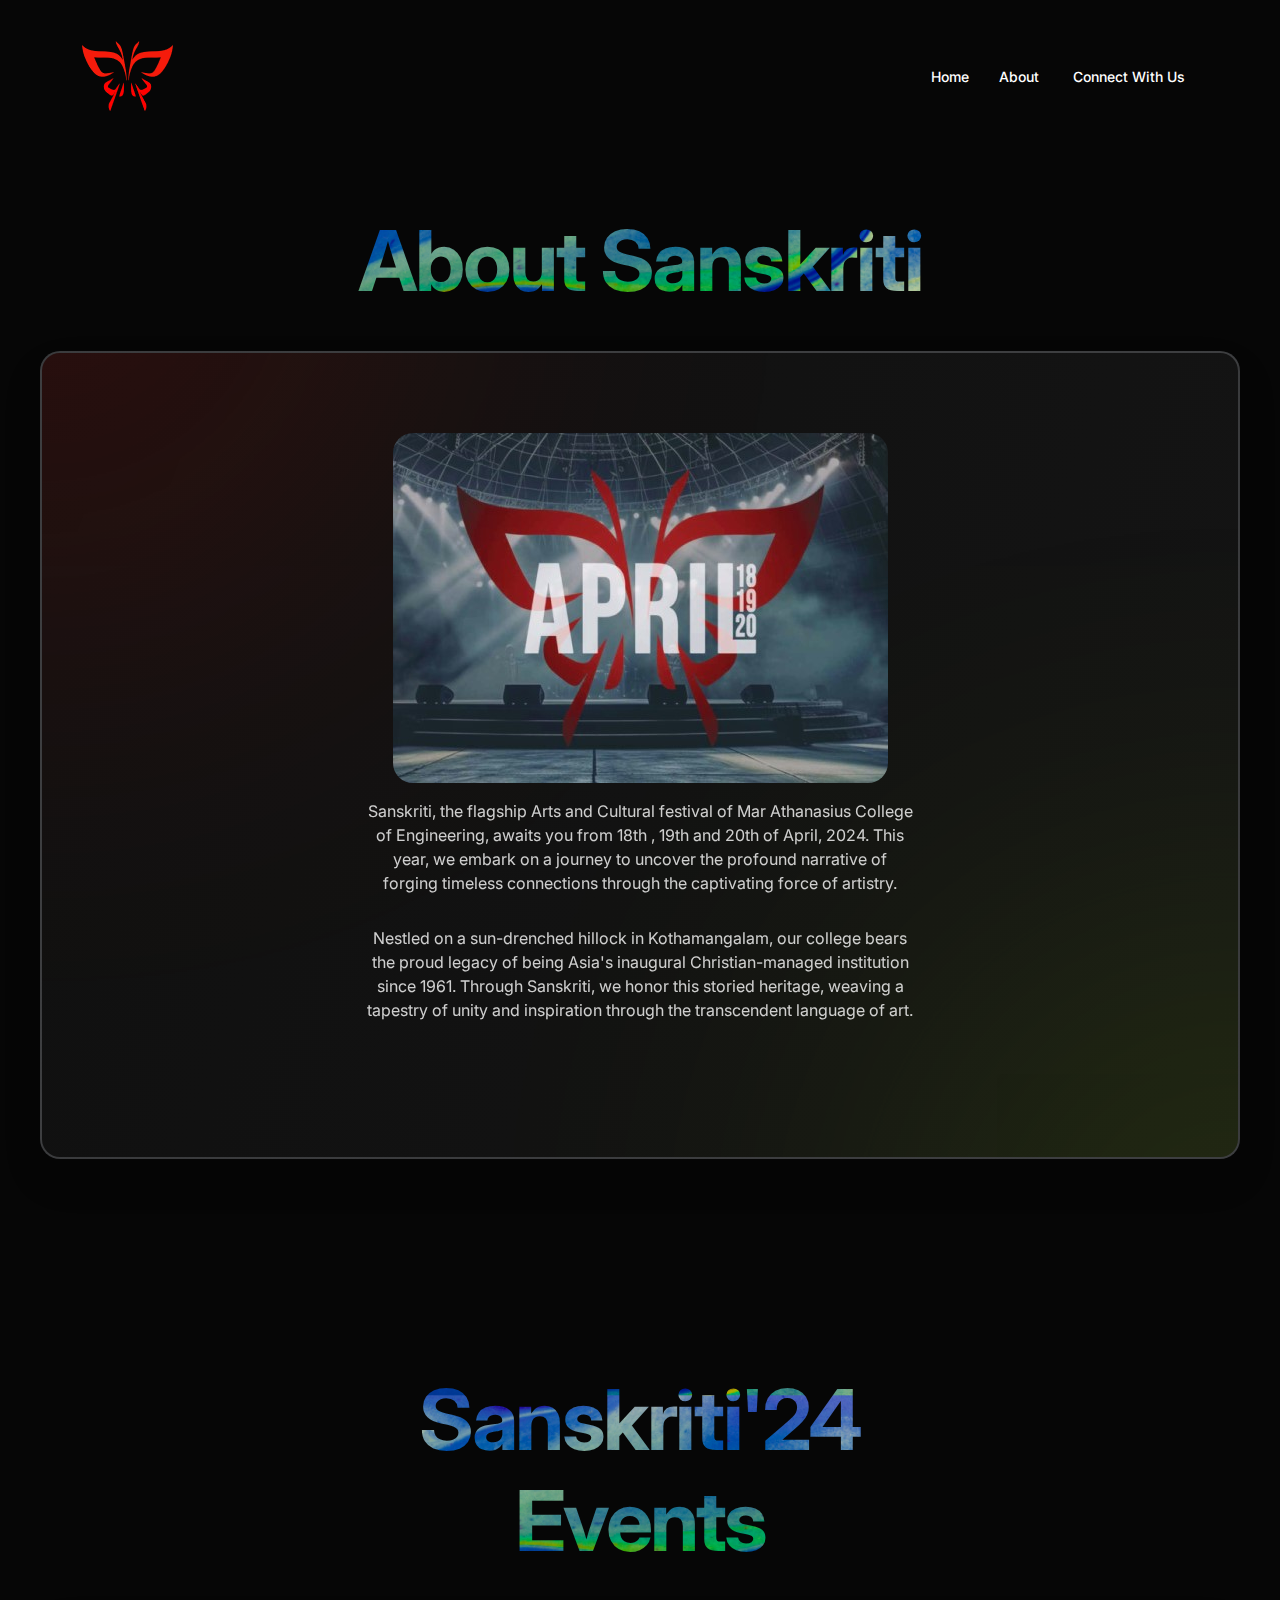
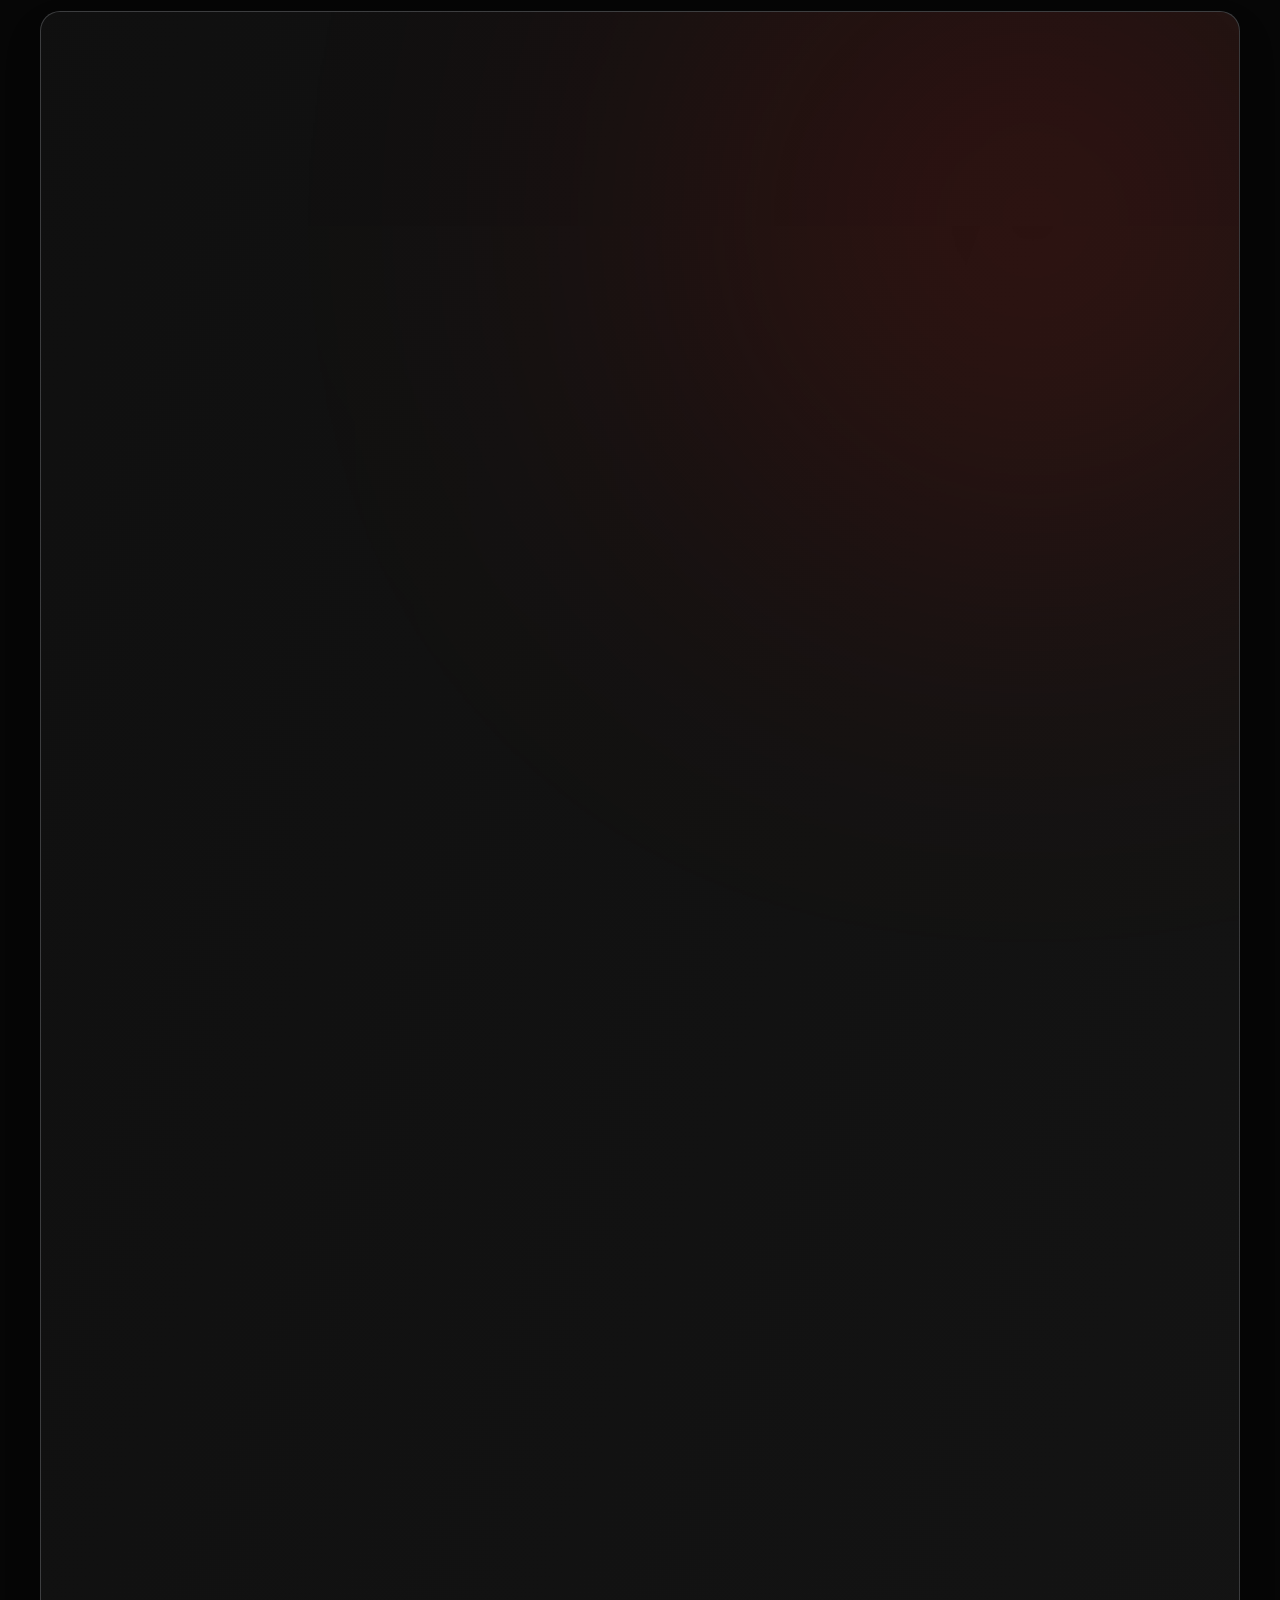
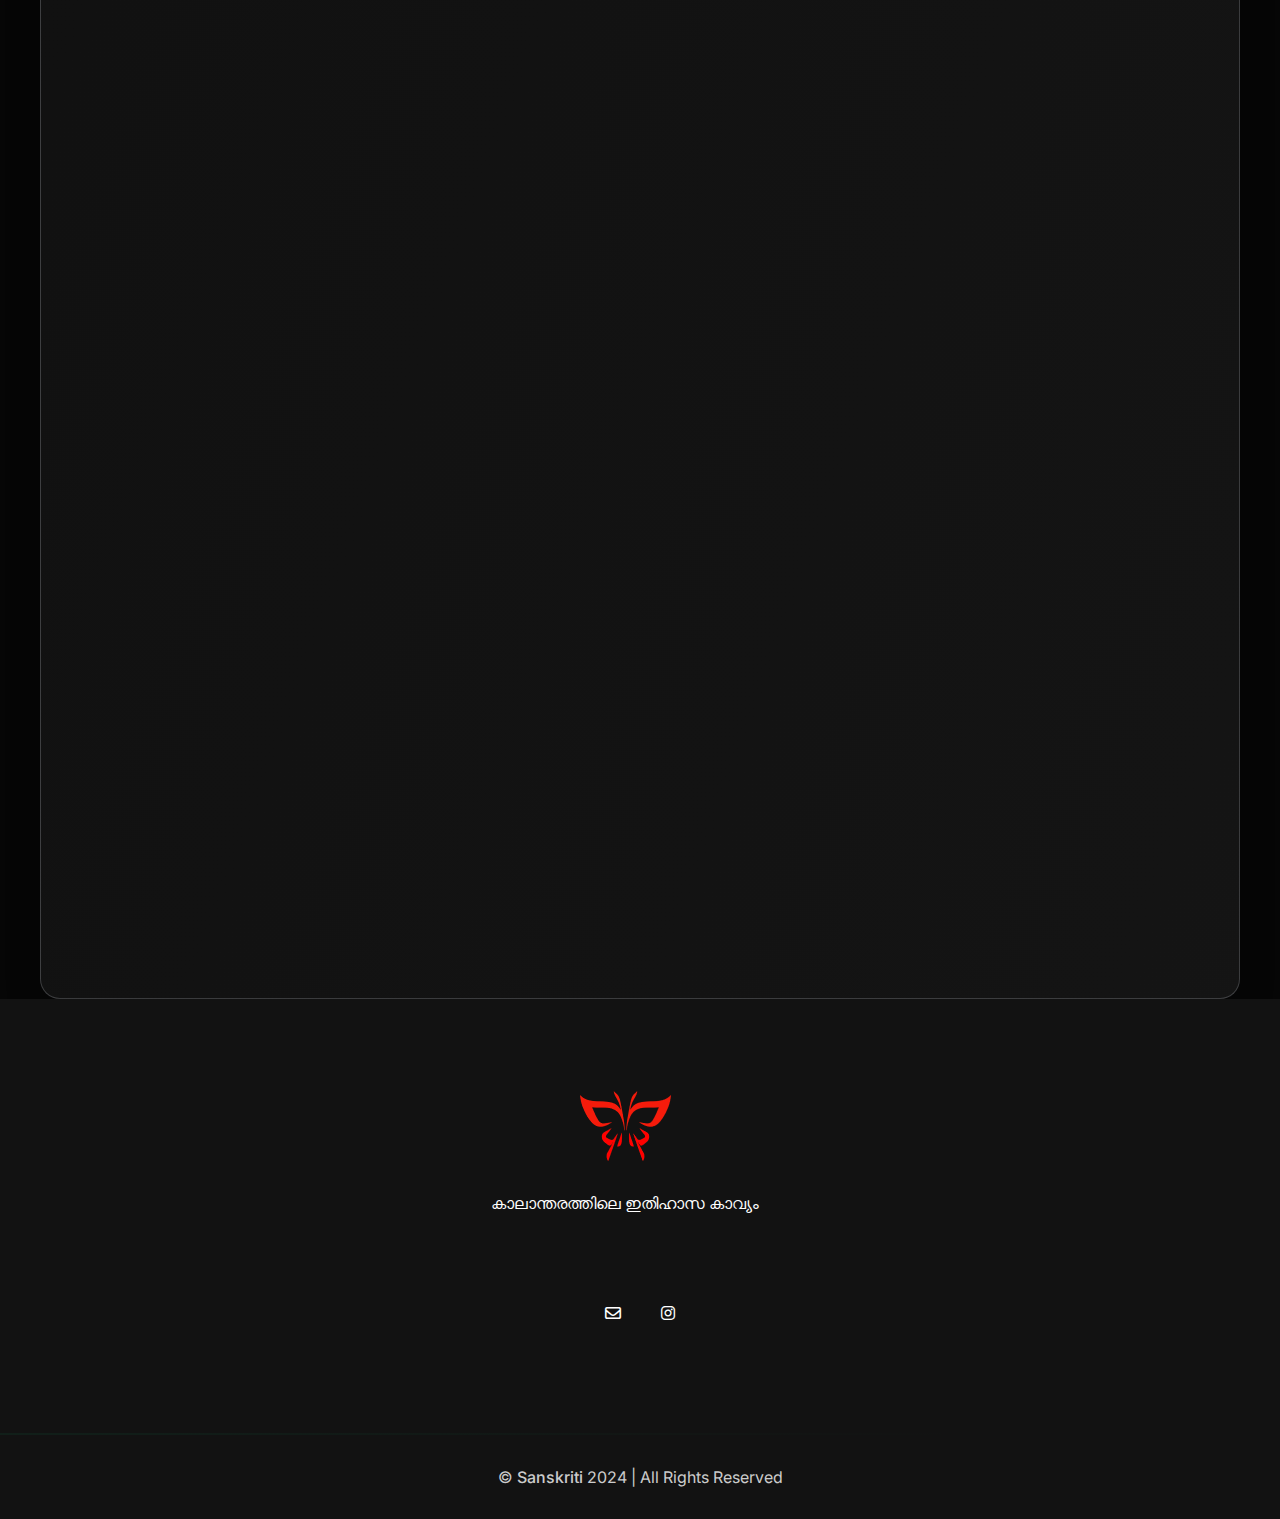
==== commit 391bc4c8: "content" ====
--- a/events/index.html
+++ b/events/index.html
@@ -359,7 +359,9 @@
                                 <!--<span class="short-title"></span>-->
                             </div>
                             <h2 class="title text-center" id="inter">Inter events</h2>
-                            <p></p>
+                            <p>Step into the spotlight with Interevents, the thrilling prelude to Sanskriti’24, 
+                                our college's cultural fest! From uproarious comedy skits to intriguing informative talks, 
+                                these events showcase the best of our students' talents.</p>
                                 <!-- HTML !-->
                                 <button class="button-29" role="button"><a href="inter.html">Know More</a></button>
 
@@ -386,7 +388,9 @@
                                 <!--<span class="short-title"></span>-->
                             </div>
                             <h2 class="title text-center" id="intra">Intra Events</h2>
-                            <p></p>
+                            <p>Dive into the excitement with Intraevents! These captivating preludes to Sanskriti’24 
+                                feature a mix of hilarious comedy and enlightening talks, showcasing the talents of our 
+                                college community. Get ready for a taste of the fun and flair that awaits at Sanskriti’24!</p>
                                 <!-- HTML !-->
                             <button class="button-29" role="button"><a href="intra.html">Know More</a></button>
 
